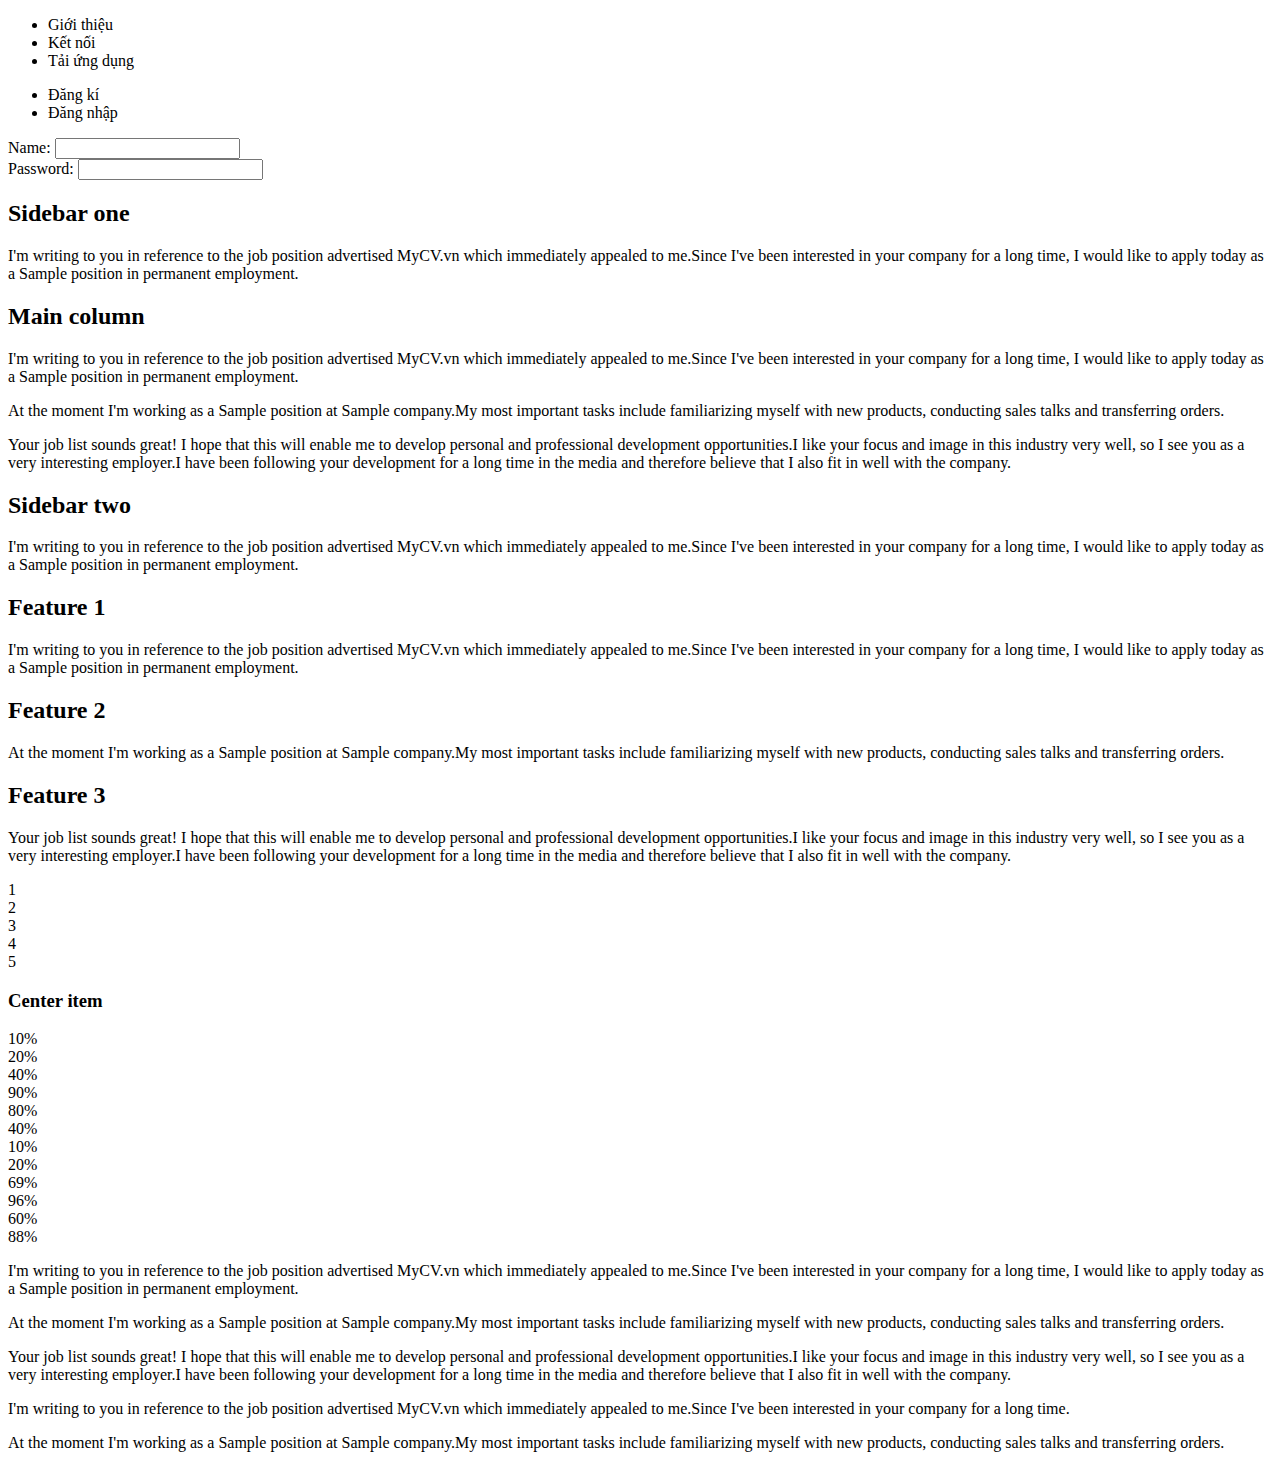
==== F8_Shop/index.html @ 82c3d930 "Update index.html" ====
<!DOCTYPE html>
<html>
    <head>
        <title>F8-Shop</title>
        <meta charset="utf-8">
        <link rel="stylesheet" href="./main.css">

    </head>
    <body>
    <!-- Navbar-->
    <div class="nav">
    <ul class="nav-list">
        <li class="nav-item">Giới thiệu</li>
        <li class="nav-item">Kết nối</li>
        <li class="nav-item">Tải ứng dụng</li>
    </ul>
    <ul class="nav-list">
        <li class="nav-item">Đăng kí</li>
        <li class="nav-item">Đăng nhập</li>
    </ul>
</div>
    <!--Form layout-->
    <div class="form-container">
    <form action="" class="form">
        <div class="form__row">
            <label for="name" class="form__label">Name:</label>
            <input id="name" type="text" class="form__input">
        </div>
        <div class="form__row">
            <label for="password" class="form__label">Password:</label>
            <input id="password" type="password" class="form__input">
        </div>
    </form>
</div>
<!--Column layout-->
<div class="column-layout">
    <div class="column-item sidebar-one">
        <h2>Sidebar one</h2>
        <p>I'm writing to you in reference to the job position advertised MyCV.vn which immediately appealed to me.Since I've been interested in your company for a long time, I would like to apply today as a Sample position in permanent employment.</p>
    </div>
    <div class="column-item main-column">
        <h2>Main column</h2>
        <p>I'm writing to you in reference to the job position advertised MyCV.vn which immediately appealed to me.Since I've been interested in your company for a long time, I would like to apply today as a Sample position in permanent employment.</p>
    <p>At the moment I'm working as a Sample position at Sample company.My most important tasks include familiarizing myself with new products, conducting sales talks and transferring orders.</p>
    <p>Your job list sounds great! I hope that this will enable me to develop personal and professional development opportunities.I like your focus and image in this industry very well, so I see you as a very interesting employer.I have been following your development for a long time in the media and therefore believe that I also fit in well with the company.</p>
</div>
<div class="column-item sidebar-two">
    <h2>Sidebar two</h2>
    <p>I'm writing to you in reference to the job position advertised MyCV.vn which immediately appealed to me.Since I've been interested in your company for a long time, I would like to apply today as a Sample position in permanent employment.</p>
</div>
</div>
<!--Feature layout-->
<div class="feature-layout">
    <div class="feature-item">
        <h2>Feature 1</h2>
        <p>I'm writing to you in reference to the job position advertised MyCV.vn which immediately appealed to me.Since I've been interested in your company for a long time, I would like to apply today as a Sample position in permanent employment.</p>

    </div>
    <div class="feature-item">
        <h2>Feature 2</h2>
        <p>At the moment I'm working as a Sample position at Sample company.My most important tasks include familiarizing myself with new products, conducting sales talks and transferring orders.</p>

    </div>
    <div class="feature-item">
        <h2>Feature 3</h2>
        <p>Your job list sounds great! I hope that this will enable me to develop personal and professional development opportunities.I like your focus and image in this industry very well, so I see you as a very interesting employer.I have been following your development for a long time in the media and therefore believe that I also fit in well with the company.</p>

    </div>
</div>
<!--Wrap layout-->
<div class="wrap-layout">
    <div class="wrap-layout__item">1</div>
    <div class="wrap-layout__item">2</div>
    <div class="wrap-layout__item">3</div>
    <div class="wrap-layout__item">4</div>
    <div class="wrap-layout__item">5</div>
</div>
<!--Center layout-->
<div class="center-layout">
    <h3 class="center-layout-item">Center item</h3>
</div>
<!--Chart-->
<div class="chart-layout">
    <div class="chart-layout__item" style="--percent:10%">10%</div>
    <div class="chart-layout__item" style="--percent:20%">20%</div>
    <div class="chart-layout__item" style="--percent: 40%">40%</div>
    <div class="chart-layout__item" style="--percent: 90%">90%</div>
    <div class="chart-layout__item" style="--percent:80%">80%</div>
    <div class="chart-layout__item" style="--percent:40%">40%</div>
    <div class="chart-layout__item" style="--percent:10%">10%</div>
    <div class="chart-layout__item" style="--percent:20%">20%</div>
    <div class="chart-layout__item" style="--percent:69%">69%</div>
    <div class="chart-layout__item" style="--percent:96%">96%</div>
    <div class="chart-layout__item" style="--percent:60%">60%</div>
    <div class="chart-layout__item" style="--percent:88%">88%</div>
</div>
<!--End-->
<div class="the-end">
    <div class="the-end__first">
        <p>I'm writing to you in reference to the job position advertised MyCV.vn which immediately appealed to me.Since I've been interested in your company for a long time, I would like to apply today as a Sample position in permanent employment.</p>
        <p>At the moment I'm working as a Sample position at Sample company.My most important tasks include familiarizing myself with new products, conducting sales talks and transferring orders.</p>
<p>Your job list sounds great! I hope that this will enable me to develop personal and professional development opportunities.I like your focus and image in this industry very well, so I see you as a very interesting employer.I have been following your development for a long time in the media and therefore believe that I also fit in well with the company.</p>

    </div>
    <div class="the-end__second">
        <div class="the-end__second-one">
            <p>I'm writing to you in reference to the job position advertised MyCV.vn which immediately appealed to me.Since I've been interested in your company for a long time.</p>
        </div>
        <div class="the-end__second-two">
            <p>At the moment I'm working as a Sample position at Sample company.My most important tasks include familiarizing myself with new products, conducting sales talks and transferring orders.</p>
        </div>
    </div>
</div>
</body>
</html>
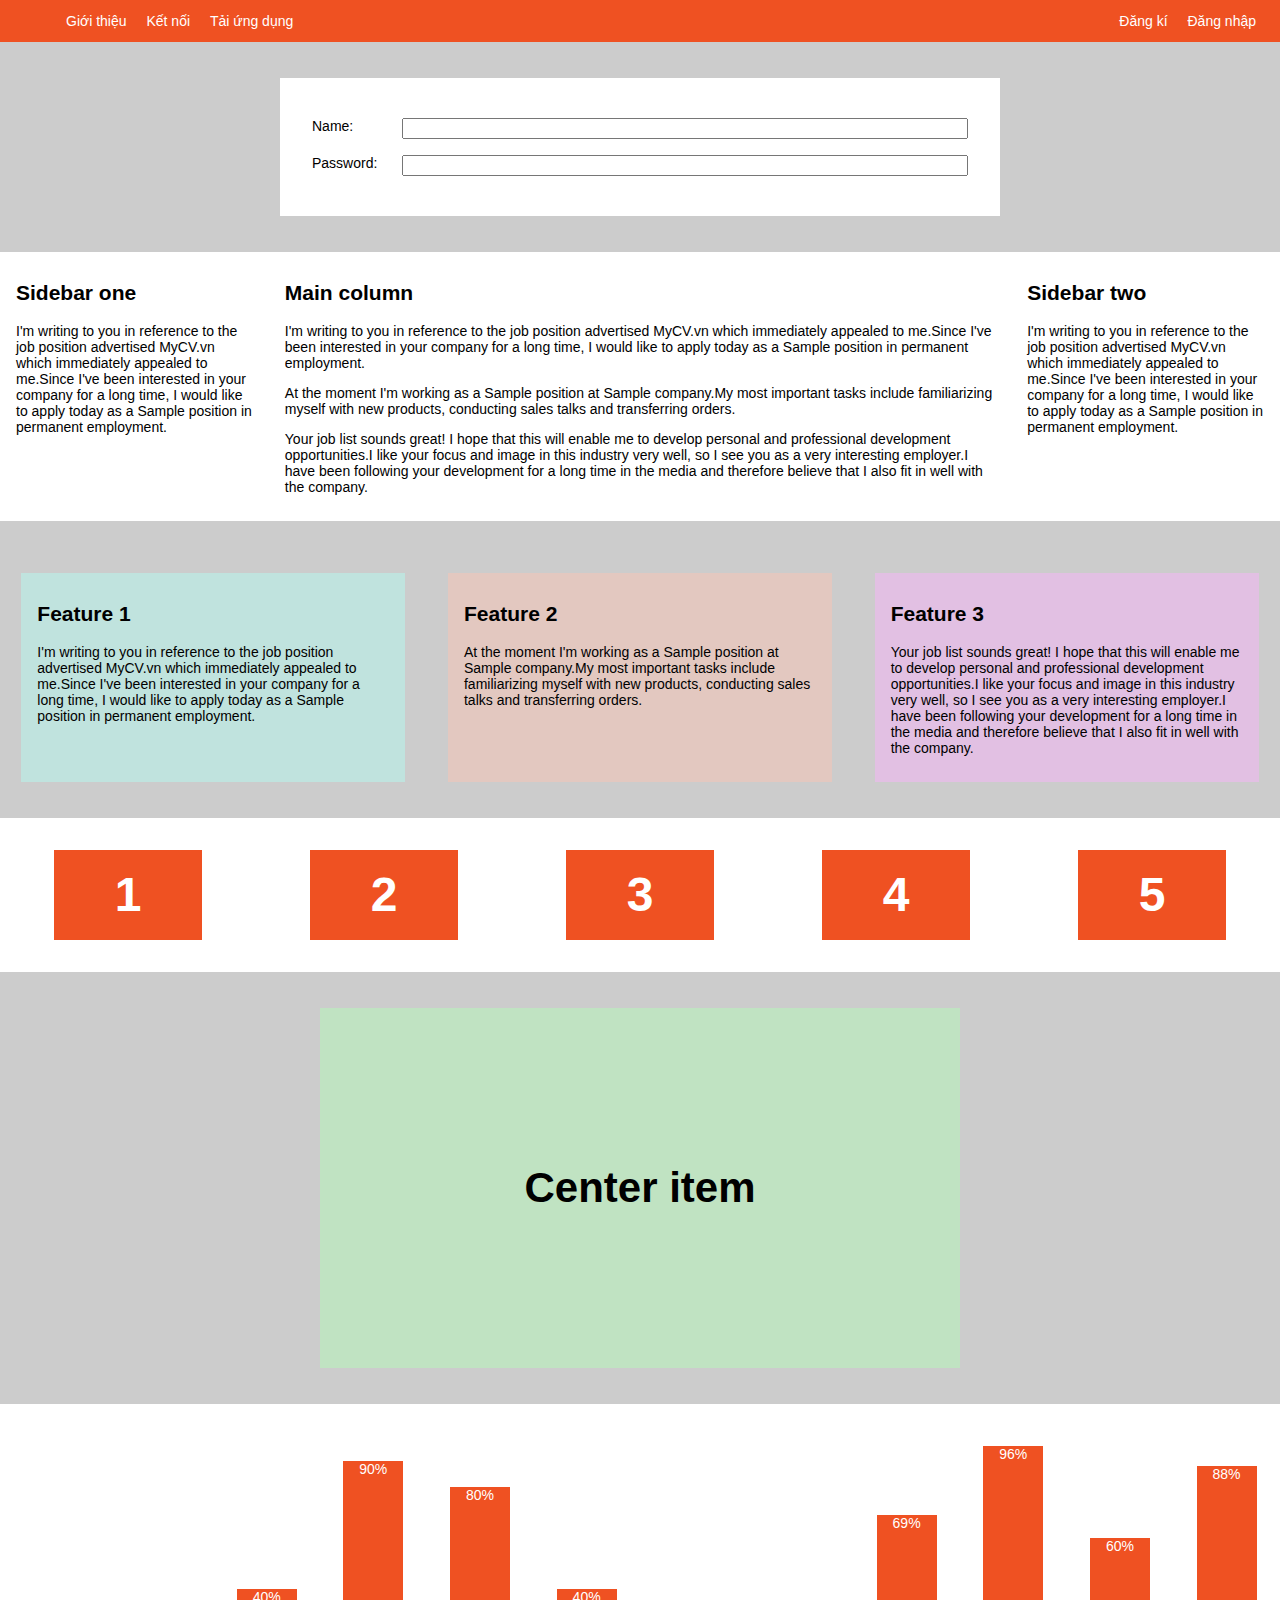
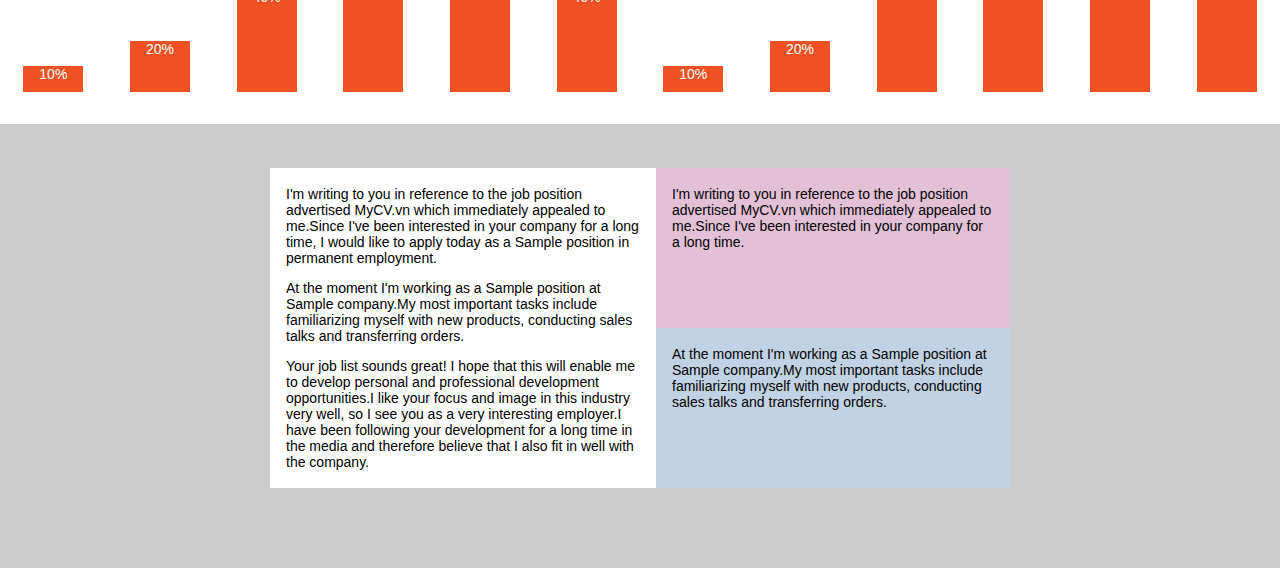
==== commit 13c64611: "update_html" ====
--- a/F8_Shop/index.html
+++ b/F8_Shop/index.html
@@ -77,7 +77,7 @@
 </div>
 <!--Center layout-->
 <div class="center-layout">
-    <h3 class="center-layout-item">Center item</h3>
+    <h3 class="center-layout__item">Center item</h3>
 </div>
 <!--Chart-->
 <div class="chart-layout">
--- a/F8_Shop/main.css
+++ b/F8_Shop/main.css
@@ -0,0 +1,180 @@
+*{
+    box-sizing: border-box;
+}
+html, body{
+    margin:0;
+    padding:0;
+    font-size: 14px;
+    font-family: Arial, Helvetica, sans-serif;
+}
+body{
+    background-color: #ccc;
+}
+/*Phải đặt display: flex; thì mới di chuyển vị trí các thẻ nhỏ trong thẻ cha đc */
+/* Navbar */
+.nav{
+    min-height: 42px;
+    background-color: #EF5122;
+    display: flex;
+    justify-content: space-between; /* ăn theo main-axis, mặc định là ngang, từ trái qua phải */
+}
+.nav-list{
+    padding-left: 42px;
+    margin: auto 16px;
+}
+.nav-item{
+    color: #fff;
+    list-style: none;
+    margin: 0 8px;
+    display: inline-block;
+}
+/* Form layout */
+.form-container{
+    max-width:720px;
+    padding: 32px;
+    margin: 36px auto 0 auto;
+    background-color: #fff;
+}
+.form__row{
+    padding: 8px 0;
+    display: flex;
+}
+.form__label{
+    min-width: 90px;
+}
+.form__input{
+    flex: 1;
+}
+
+/* Column layout*/
+.column-layout{
+    margin-top: 36px;
+    padding: 12px 0;
+    background-color: #fff;
+    display: flex;
+}
+.column-item{
+    padding: 0 16px;
+}
+.sidebar-one{
+    flex: 1;
+}
+.sidebar-two{
+    flex: 1;
+}
+.main-column{
+    flex: 3;
+}
+
+/*Feature layout */
+.feature-layout{
+    margin-top: 36px;
+    display: flex;
+    flex-direction: column;
+    justify-content: space-around;
+}
+
+/* Responsive PC, Tablet*/
+@media (min-width:740px){
+    .feature-layout{
+        flex-direction: row; /* flex-direction định hướng chiều hiển thị của item, là hàng hay cột */
+        }
+}
+.feature-item{
+    padding: 12px 16px;
+    margin-top: 16px;
+    flex-basis: 30%;
+}
+.feature-item:nth-child(1){
+    background-color: rgb(192, 227, 222);
+}
+.feature-item:nth-child(2){
+    background-color: rgb(227, 200, 192);
+}
+.feature-item:nth-child(3){
+    background-color: rgb(226, 192, 227);
+}
+
+/*Wrap layout */
+.wrap-layout{
+    background-color:#fff;
+    margin-top: 36px;
+    padding: 12px 0 32px 0;
+    display: flex;
+    justify-content: space-around;
+}
+.wrap-layout__item{
+    width: 148px;
+    height: 90px;
+    color: #fff;
+    text-align: center;
+    line-height: 90px;
+    font-size: 48px;
+    font-weight: 700;
+    margin-top: 20px;
+    background-color: #EF5122;
+
+}
+.center-layout{
+    background-color: rgb(192, 227, 194);
+    margin: 36px auto 0 auto;
+    padding: 32px 0;
+    max-width: 640px;
+    height: 360px;
+    display: flex;
+}
+.center-layout__item{
+    font-size: 42px;
+    font-weight: 700;
+    margin:auto;
+}
+
+/*Chart layout */
+.chart-layout{
+    margin: 36px auto 0 auto;
+    padding: 32px 0;
+    height: 320px;
+    background-color: #fff;
+    display: flex;
+    justify-content: space-around;
+}
+.chart-layout__item{
+width: 60px;
+color: #fff;
+text-align: center;
+height: var(--percent);
+background-color: #EF5122;
+align-self: flex-end; 
+/*Muốn chart hiển thị ngược lên trên thì dùng align-self: flex-end;
+ko phải là align-content */
+}
+
+/* End */
+.the-end{
+    margin: 12px auto 48px auto;
+    padding: 32px 0;
+    max-width: 740px;
+    min-height: 360px;
+    display: flex;
+    flex-direction: row;
+}
+.the-end__first{
+    padding: 4px 16px;
+    background-color: #fff;
+    flex: 1;
+}
+.the-end__second{
+    flex: 1;
+    display: flex;
+    flex-direction: column;
+}
+.the-end__second-one{
+    padding: 4px 16px;
+    background-color: rgb(227, 192, 214);
+    flex: 1;
+}
+.the-end__second-two{
+    padding: 4px 16px;
+    background-color: rgb(192, 210, 227);
+    flex: 1;
+}